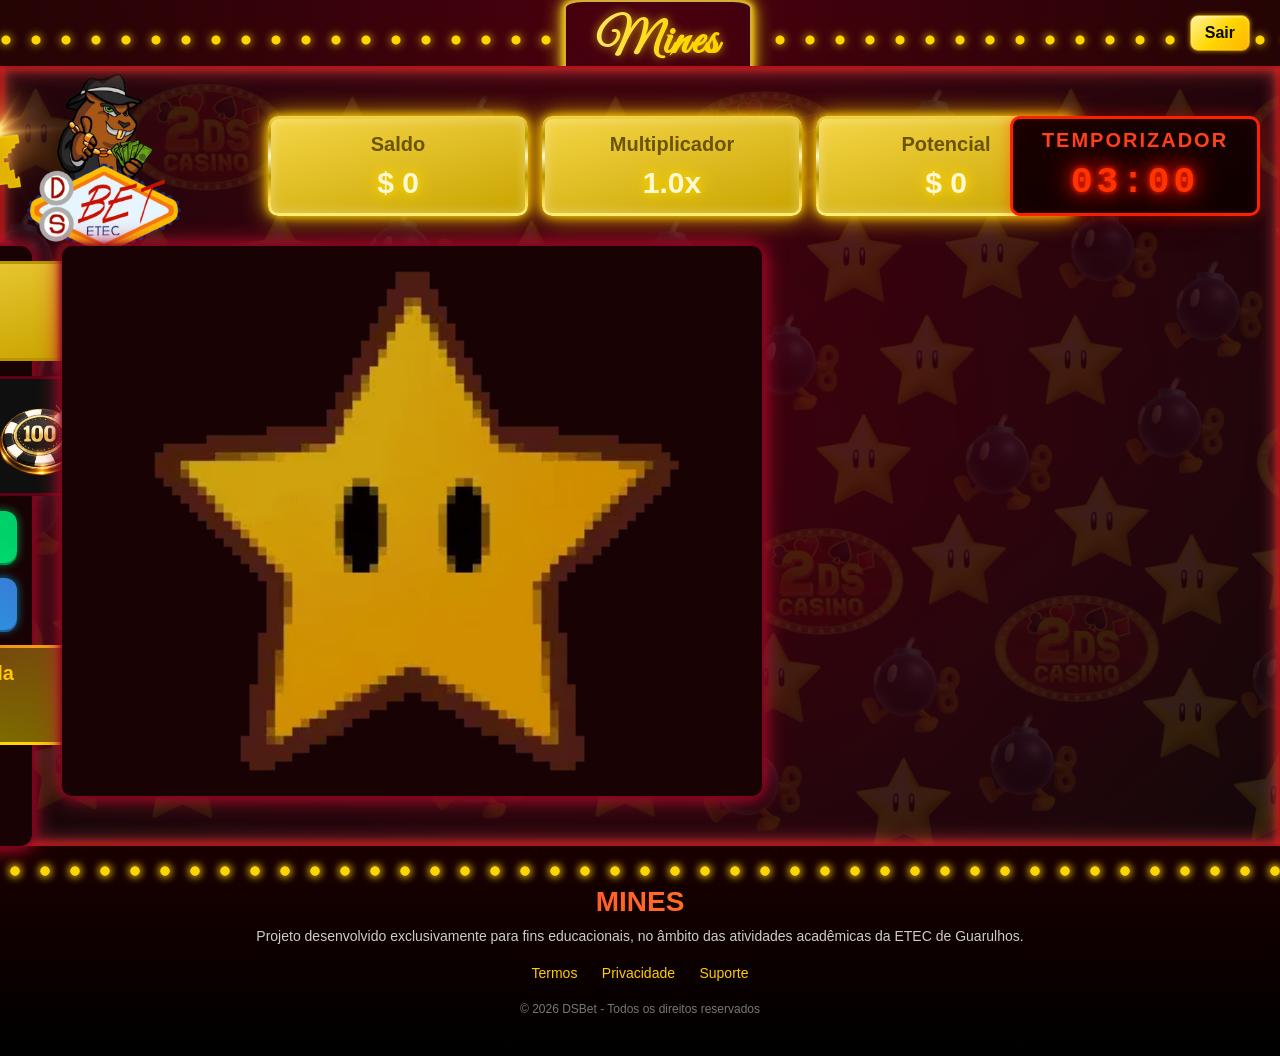
==== jogo.html @ a4a4d5ce "style: ajuste de cores da tela-fim-jogo e novo fundo ajustado" ====
<!doctype html>
<html lang="pt-BR">

<head>
  <meta charset="UTF-8" />
  <meta name="viewport" content="width=device-width, initial-scale=1.0" />
  <link href="https://fonts.googleapis.com/css2?family=Great+Vibes&display=swap" rel="stylesheet" />
  <link rel="stylesheet" href="src/styles/style.css" />
  <title>Mines</title>
</head>

<body>
  <div class="pagina">
  <div class="fundo-container">
    <img class="fundo" src="src/assets/imagens/fundo.png" />
    <img class="fundo" src="src/assets/imagens/fundo.png" />
  </div>

  <header class="header">
    <nav class="nav">
      <div class="titulo-container">
        <h1 class="titulo">Mines</h1>
      </div>
      <a href="index.html" id="btn-sair" class="link-saldo">Sair</a>
    </nav>
  </header>

  <main>

    <section class="caixas-ganho">
      <div class="logo">
        <img src="src/assets/imagens/dsbet.png" />
        <img src="src/assets/imagens/logo_mines.png" class="logo-jogo" />
      </div>
      <div class="caixa-saldo">
        <h1>Saldo</h1>
        <h2 id="saldoCaixa">$ 0</h2>
      </div>
      <div class="caixa-multiplicador">
        <h1>Multiplicador</h1>
        <h2 id="multiplicador">1.0x</h2>
      </div>
      <div class="caixa-potencial">
        <h1>Potencial</h1>
        <h2 id="idPotencial">$ 0</h2>
      </div>

       <div class="caixa-temporizador">
        <h1>Temporizador</h1>
        <h2>03:00</h2>
      </div>
    </section>
    <section class="container">
      <div class="formulario">
        <video autoplay loop muted>
          <source src="src/assets/imagens/formulariofundo.mp4" />
        </video>
        <div class="caixa-aposta">
          <h1>Aposta</h1>
          <h2 id="apostaCaixa">$ 0</h2>
        </div>
        <div class="caixa-apostar">
          <button class="btn-apostar-dez" id="btn-apostar-dez">
            <img src="src/assets/imagens/ficha10.png" alt="" />
          </button>

          <button class="btn-apostar-cinquenta" id="btn-apostar-cinquenta">
            <img src="src/assets/imagens/ficha50.png" alt="" />
          </button>

          <button class="btn-apostar-cem" id="btn-apostar-cem">
            <img src="src/assets/imagens/ficha100.png" alt="" />
          </button>
        </div>
        <button class="btn-iniciar" id="btn-iniciar"><b>COMEÇAR</b></button>
        <button class="btn-coletar" id="btn-coletar"><b>COLETAR</b></button>

        <div class="caixa-chance">
          <h1>Chance de Estrela</h1>
          <h2 id="chanceCaixa">0%</h2>
        </div>
      </div>


      <div class="campo-jogo">
         <video autoplay loop muted>   
          <source src="src/assets/imagens/cassino.mp4">
        </video>
        <img src="src/assets/imagens/estrela.webp">
        <div class="tela-card">
          <h1>PARABÉNS!!!</h1>
          <h2>VOCÊ ESTÁ ENTRE OS MELHORES JOGADORES!</h2>
          <img src="src/assets/imagens/dinheiro.webp" />
          <button id="recompensaCaixa">RECOMPENSA: $ 20</button>
          <h3>Clique no botão para continuar</h3>
        </div>

       <div class="tela-tempo-esgotado">
        <h1>ACABOU O TEMPO!!!</h1>
        <h2>TENTE OUTROS JOGOS!</h2>
        <h1>>>>>>>>>>>>>>>>>>>>>>></h1>
        <img src="src/assets/imagens/alerta.png"/>
    
          <button id="btn-sair-tempo">SAIR</button>
          <h3>Clique no botão para continuar</h3>
        </div>


         <div class="tela-perdeu" id="tela-perdeu">
          <h1>! SALDO INSUFICIENTE !</h1>
          <h2>TENTE NOVAMENTE NA PRÓXIMA!</h2>
          <img src="src/assets/imagens/alerta.png"/>
          
           <button id="btn-sair-perdeu">SAIR</button>
            <h3>Clique no botão para continuar</h3>
        </div>

         <div class="tela-fim-jogo" id="tela-fim-jogo">
          <h1>VOCÊ PERDEU!</h1>
          <h2>NÃO DESISTA, TENTE NOVAMENTE!</h2>
            <button id="fecharTela">TENTAR NOVAMENTE</button> 
            <h3>Clique no botão para continuar</h3>
        </div>

           <div class="tela-coletar">
            <img src="src/assets/imagens/feliz.png"/>
          <h1>VOCÊ COLETOU!</h1>
          <h2>VOCÊ ESTÁ NO CAMINHO CERTO!</h2>
            <button id="fecharTela">CONTINUAR APOSTANDO</button>
            <h3>Clique no botão para continuar</h3>
        </div>

        <div class="jogo">
          <div class="malha" id="malha"></div>
        </div>
      </div>
      <div class="formulario-dois">
       <video autoplay loop muted>
          <source src="src/assets/imagens/formulariofundo.mp4" />
        </video>

        <div class="anuncio-container">

          <img class="anuncio ativo" src="src/assets/imagens/propagandaeslote.jpeg" />
          <img class="anuncio" src="src/assets/imagens/Propaganda Mines (2).png" />
          <img class="anuncio" src="src/assets/imagens/propagandacartas.jpeg" />

      </div>
    </section>
  </main>
  <script type="module" src="src/js/temporizador.js"></script>
  <script type="module" src="src/js/tela-card.js"></script>
  <script type="module" src="src/js/numeros.js"></script>
  <script src="src/js/anuncio.js"></script>
  <script type="module" src="src/js/campojogo.js"></script>
  <script type="module" src="src/js/tela-ganhar-perder.js"></script>
  <script type="module" src="src/js/chance.js"></script>
  <script type="module" src="src/js/coletar.js"></script>
  <script type="module" src="src/js/ganho_potencial.js"></script>
  <script src="src/js/logica_jogo.js"></script>
  <script type="module" src="src/js/multiplicador.js"></script>
  <script type="module" src="src/js/reiniciar.js"></script>
  <script type="module" src="src/js/sair.js"></script>
  <script src="src/js/informacoes.js"></script>
  <footer class="footer">
    <div class="footer-content">
      <h2 class="footer-logo">MINES</h2>

      <p class="footer-text">
        Projeto desenvolvido exclusivamente para fins educacionais, no âmbito das atividades acadêmicas da ETEC de
        Guarulhos.
      </p>

      <div class="footer-links">
        <a>Termos</a>
        <a>Privacidade</a>
        <a>Suporte</a>
      </div>

      <p class="footer-copy">© 2026 DSBet - Todos os direitos reservados</p>
    </div>
  </footer>
</body>

</html>
---- src/styles/style.css ----
* {
    margin: 0;
    padding: 0;
    box-sizing: border-box;
    font-family: Arial, Helvetica, sans-serif;
}
body {
    margin: 0;
    min-height: 100vh;
    background: radial-gradient(circle at top, #4a000f, #0a0a0a);
    box-shadow: 
        inset 0 0 5px #8b0000,
         inset 0 0 10px #ff1a1a,
        inset 0 0 20px #ff4d4d;
}

main {
    margin-left: 50px;

}
 .header {
            position: relative;
            z-index: 2;
            background: radial-gradient(circle at top, #4a000f, #240404);
            padding: 15px 30px;
            box-shadow: 
                0 0 5px #8b0000,
                0 0 10px #ff1a1a,
                0 0 20px #ff4d4d;
            overflow: hidden;
        }

        .nav {
            display: flex;
            align-items: center;
            position: relative;
            justify-content: space-between;
        }

       
.fundo-container {
    position: absolute;
    top: 0;
    left: 0;
    width: 100%;
    height: 200vh; 
    z-index: -1;
    animation: scrollDown 10s linear infinite;
}
.fundo {
    display: block;
    width: 100%;
    height: 100vh;
    object-fit: cover;
    opacity: 0.5;
}

@keyframes scrollDown {
    0%   { transform: translateY(0); }
    100% { transform: translateY(-50%); }
}
.titulo {
    position: absolute;
    left: 51.5%;
    top: -8px;
    transform: translateX(-50%);
    font-family: 'Great Vibes', cursive !important;
    font-size: 34px;
    background: linear-gradient(90deg, #fff3a0, #ffd700, #ffb300, #fff3a0);
    background-size: 200%;
    background-clip: text;
    -webkit-background-clip: text;
    color: transparent;
    -webkit-text-fill-color: transparent;
    text-shadow:
        0 0 5px #ffd700,
        0 0 10px #ffcc00,
        0 0 20px #ffb300;
    animation: brilhoTitulo 3s linear infinite;
}
@keyframes brilhoTitulo {
    0% {
        background-position: 0%;
    }
    100% {
        background-position: 200%;
    }
}
.titulo::before,
.titulo::after {
    content: "";
    position: absolute;
    top: 50%;
    width: 2000px;
    height: 10px;
    transform: translateY(-50%);

    background: radial-gradient(circle, #ffd700 4px, transparent 5px);
    background-size: 30px 10px;
    background-repeat: repeat-x;

    filter: drop-shadow(0 0 5px #ffd700);

    animation: bolinhasAndando 2s linear infinite;
}

.titulo::before {
    right: 100%;
    margin-right: 15px;
}

.titulo::after {
    left: 100%;
    margin-left: 15px;
}

@keyframes bolinhasAndando {
    from {
        background-position: 0 0;
    }
    to {
        background-position: 30px 0;
    }
}
.logo {
    display: flex;
    position: relative;
    align-items: center;
    gap: 15px;
    left: -250px;
    top: -8px;
}
.logo img:nth-child(1){
    width: 200px;
    position: absolute;
    left: 0;
}

.logo img:nth-child(2){
    width: 350px;
    position: absolute;
    left: -250px;
}
.link-saldo {
    z-index: 1;
    margin-left: auto;
    text-decoration: none;
    color: #0a0a0a;
    font-weight: bold;
    background: linear-gradient(135deg, #fff3a0, #ffd700, #ffb300);
    padding: 8px 14px;
    border-radius: 8px;
    border: 1px solid #c99700;
    box-shadow:
        0 0 5px rgba(255,215,0,0.6),
        inset 0 1px 3px rgba(255,255,255,0.5);
    transition: 0.2s;
}

.link-saldo:hover {
    background: linear-gradient(135deg, #fff8c4, #ffe066, #ffc107);
    box-shadow:
        0 0 10px rgba(255,215,0,0.9),
        0 0 20px rgba(255,200,0,0.7);
    transform: translateY(-0.5px);
}

.caixas-ganho {
    display: flex;
    justify-content: center;
    align-items: center;
    gap: 20px;
    margin-top: 50px;
}
.caixa-aposta {
    display: flex;
    flex-direction: column;
    align-items: center;
    justify-content: center;
    height: 100px;
    width: 360px;
    border-radius: 8px;
    background: linear-gradient(165deg, #f5d547, #c9a400);
    border: 3px solid #b89600;
    animation: cassino 0.5s ease-in-out infinite;
}

@keyframes cassino {
    0% {
        box-shadow: 0 0 5px #e6c200, 0 0 10px #ffd700;
    }
    50% {
        box-shadow: 0 0 12px #ffd700, 0 0 50px #ffdf40;
    }
    100% {
        box-shadow: 0 0 5px #e6c200, 0 0 10px #ffd700;
    }
}
.caixa-aposta h1 {
    font-size: 20px;
    padding-bottom: 10px;
    color: #6b5300;
    margin: 0;
}

.caixa-aposta h2 {
    z-index: 923;
    font-size: 30px;
    color: #fff8d6;
    margin: 0;
    text-shadow: 
    0 0 5px #e6c300,
    0 0 10px #ffd700,
    0 0 20px #ffd700;
}

.caixa-multiplicador {
  position: relative;
  display: flex;
  flex-direction: column;
  align-items: center;
  justify-content: center;
  height: 100px;
  width: 300px;
  border-radius: 10px;
  border: 3px solid transparent;
  background:
    linear-gradient(165deg, #f5d547, #c9a400) padding-box,
    linear-gradient(var(--a), #fff176, #f5d547, #b89600, #fff9c4, #b89600, #f5d547) border-box;
  overflow: hidden;
  box-shadow:
    0 0 10px #ffd700,
    0 0 25px #ffc400,
    inset 0 0 12px rgba(255,255,255,0.35);
  animation:
    girarBordaMultiplicador 4s linear infinite,
    brilhoMultiplicador 3s ease-in-out infinite;
}

.caixa-multiplicador * {
  position: relative;
  z-index: 1;
}
@property --a {
  syntax: "<angle>";
  inherits: false;
  initial-value: 0deg;
}
@keyframes girarBordaMultiplicador {
  to { --a: 360deg; }
}
@keyframes brilhoMultiplicador {

  0% {
    box-shadow:
      0 0 8px #ffd700,
      0 0 20px #ffc400,
      inset 0 0 8px rgba(255,255,255,0.3);
  }

  50% {
    box-shadow:
      0 0 18px #fff176,
      0 0 40px #ffd700,
      inset 0 0 16px rgba(255,255,255,0.55);
  }

  100% {
    box-shadow:
      0 0 8px #ffd700,
      0 0 20px #ffc400,
      inset 0 0 8px rgba(255,255,255,0.3);
  }

}
.caixa-multiplicador::before {
  content: "";
  position: absolute;
  top: -50%;
  left: -80%;
  width: 40%;
  height: 200%;

  background: linear-gradient(
    120deg,
    transparent,
    rgba(255,255,255,0.6),
    transparent
  );

  transform: skewX(-20deg);
  animation: reflexoMultiplicador 3s ease-in-out infinite;
}

@keyframes reflexoMultiplicador {

  0% { left: -80%; }

  40% { left: 120%; }

  100% { left: 120%; }

}
.caixa-multiplicador::after {
  content: "";
  position: absolute;
  top: 0;
  left: -150%;
  width: 80%;
  height: 100%;

  background: linear-gradient(
    120deg,
    transparent,
    rgba(255,255,255,0.8),
    transparent
  );

  transform: skewX(-25deg);
}
.caixa-multiplicador.fogo-ativo {
  animation:
    impactoMultiplicador 0.6s ease,
    girarBordaMultiplicador 4s linear infinite,
    brilhoMultiplicador 3s ease-in-out infinite;
}

.caixa-multiplicador.fogo-ativo::after {
  animation: brilhoPassando 0.6s ease;
}

@keyframes impactoMultiplicador {

  0% {
    transform: scale(1);
  }

  30% {
    transform: scale(1.15);
    box-shadow:
      0 0 25px #fff176,
      0 0 50px #ffd700;
  }

  60% {
    transform: scale(0.95);
  }

  100% {
    transform: scale(1);
  }

}

@keyframes brilhoPassando {

  0% { left: -150%; }

  100% { left: 200%; }

}

.caixa-multiplicador h1 {
    font-size: 20px;
    padding-bottom: 10px;
    color: #6b5300;
    margin: 0;
}
.caixa-multiplicador h2 {
    font-size: 30px;
    color: #fff8d6;
    margin: 0;
    text-shadow: 
        0 0 5px #e6c300,
        0 0 10px #ffd700,
        0 0 20px #ffd700;
    transition: transform 0.1s ease;
}

.caixa-multiplicador.fogo-ativo h2 {
    animation: numeroAmplia 0.8s ease-out forwards;
}

@keyframes numeroAmplia {
    0%   { transform: scale(1);    text-shadow: 0 0 5px #e6c300, 0 0 10px #ffd700, 0 0 20px #ffd700; }
    30%  { transform: scale(2);  text-shadow: 0 0 8px #ff6a00, 0 0 20px #ff4500, 0 0 40px #ff450088; }
    60%  { transform: scale(1.8);  text-shadow: 0 0 6px #ffaa00, 0 0 14px #ffd700, 0 0 28px #ffd70066; }
    100% { transform: scale(1);    text-shadow: 0 0 5px #e6c300, 0 0 10px #ffd700, 0 0 20px #ffd700; }
}
.caixa-potencial {
    display: flex;
    flex-direction: column;
    align-items: center;
    justify-content: center;

    height: 100px;
    width: 300px;
    border-radius: 10px;

    border: 3px solid transparent;

    background:
        linear-gradient(165deg, #f5d547, #c9a400) padding-box,
        linear-gradient(var(--a), #fff176, #f5d547, #b89600, #fff9c4, #b89600, #f5d547) border-box;

    position: relative;
    overflow: hidden;

    box-shadow:
        0 0 10px #ffd700,
        0 0 25px #ffc400,
        inset 0 0 12px rgba(255,255,255,0.35);

    animation:
        girarBordaPotencial 4s linear infinite,
        brilhoPotencial 3s ease-in-out infinite;
}

@property --a {
    syntax: "<angle>";
    inherits: false;
    initial-value: 0deg;
}

@keyframes girarBordaPotencial {
    to { --a: 360deg; }
}


@keyframes brilhoPotencial {

    0% {
        box-shadow:
            0 0 8px #ffd700,
            0 0 20px #ffc400,
            inset 0 0 8px rgba(255,255,255,0.3);
    }

    50% {
        box-shadow:
            0 0 18px #fff176,
            0 0 40px #ffd700,
            inset 0 0 16px rgba(255,255,255,0.55);
    }

    100% {
        box-shadow:
            0 0 8px #ffd700,
            0 0 20px #ffc400,
            inset 0 0 8px rgba(255,255,255,0.3);
    }

}


.caixa-potencial::before {
    content: "";
    position: absolute;
    top: -50%;
    left: -80%;
    width: 40%;
    height: 200%;

    background: linear-gradient(
        120deg,
        transparent,
        rgba(255,255,255,0.6),
        transparent
    );

    transform: skewX(-20deg);
    animation: reflexoPotencial 3s ease-in-out infinite;
}

@keyframes reflexoPotencial {

    0% { left: -80%; }

    40% { left: 120%; }

    100% { left: 120%; }

}

.caixa-potencial h1 {
    font-size: 20px;
    padding-bottom: 10px;
    color: #6b5300;
    margin: 0;
}

.caixa-potencial h2 {
    font-size: 30px;
    color: #fff8d6;
    text-shadow: 
    0 0 5px #e6c300,
    0 0 10px #ffd700,
    0 0 20px #ffd700;
    margin: 0;
}
.caixa-temporizador {
    right: 60px;
    position: absolute;
    display: flex;
    flex-direction: column;
    align-items: center;
    justify-content: center;
    height: 100px;
    width: 300px;
    border-radius: 10px;
    background: linear-gradient(165deg, #1a0000, #0f0000);
    border: 3px solid #ff2200;
    box-shadow: 0 0 15px #ff220066, inset 0 0 20px #ff000011;
    animation: pulsarTemporizador 1.5s ease-in-out infinite;
}

.caixa-temporizador h1 {
    font-size: 20px;
    padding-bottom: 10px;
    color: #ff4422;
    margin: 0;
    letter-spacing: 2px;
    text-transform: uppercase;
}

.caixa-temporizador h2 {
    font-size: 36px;
    color: #ff3300;
    text-shadow: 
        0 0 5px #ff2200,
        0 0 15px #ff2200,
        0 0 30px #ff0000,
        0 0 60px #cc000088;
    margin: 0;
    font-family: monospace;
    letter-spacing: 4px;
    animation: piscaNumero 1.5s ease-in-out infinite;
}

@keyframes pulsarTemporizador {
    0%, 100% { 
        box-shadow: 0 0 10px #ff220044, inset 0 0 20px #ff000011;
        border-color: #ff2200;
    }
    50% { 
        box-shadow: 0 0 30px #ff2200cc, 0 0 60px #ff000044, inset 0 0 30px #ff000022;
        border-color: #ff5500;
    }
}

@keyframes piscaNumero {
    0%, 100% { 
        opacity: 1;
        text-shadow: 0 0 5px #ff2200, 0 0 15px #ff2200, 0 0 30px #ff0000;
    }
    50% { 
        opacity: 0.7;
        text-shadow: 0 0 10px #ff4400, 0 0 25px #ff2200, 0 0 50px #ff000088;
    }
}
.container {
    display: flex;
    position: relative;
    width: 1000px;   
    margin: 50px auto;
}

.campo-jogo {
    z-index: 2;
    height: 600px;
    width: 1000px;
    border-radius: 10px;
    background-color: #180204;
    overflow: hidden;
    position: relative;
    box-shadow: 

    0 0 6px #6b0015,
    0 0 12px #a00028,
    0 0 24px #d11a3a;
}
.campo-jogo img {
    position: absolute;
    width: 100%;
    height: 100%;
    object-fit: cover;
    border-radius: 10px;
    opacity: 0.1;
    top: 0;
    left: 0;
}
.campo-jogo video {
    position: absolute;
    width: 100%;
    height: 100%;
    object-fit: cover;
    border-radius: 10px;
    opacity: 0.1;
    top: 0;
    left: 0;
}
.campo-jogo img:nth-child(2) {
    position: absolute;
    width: 100%;
    height: 100%;
    object-fit: cover;
    border-radius: 10px;
    opacity: 0.8;
    top: 0;
    left: 0;
}

.webp-confete {
    position: fixed;
    justify-self: center;
    width: 1000px;
    top: 50%;
    left: 45%;
    pointer-events: none;
    z-index: 999;
    animation: gifSumir 0.8s ease-out forwards;
}

@keyframes gifSumir {
    0%   { opacity: 0; transform: translate(-50%, -40%) scale(0.8); }
    15%  { opacity: 1; transform: translate(-50%, -50%) scale(1);   }
    80%  { opacity: 1; transform: translate(-50%, -55%) scale(1);   }
    100% { opacity: 0; transform: translate(-50%, -65%) scale(0.95);}
}

.jogo {
    display: flex;
    justify-content: center;
    align-items: center;
}
.botoes {
    display: flex;
    justify-content: center;
    align-items: center;
    gap: 20px;
    margin-top: 30px;
}


.formulario {
    z-index: 2;
    position: absolute;
    right: 100%;     
    margin-right: 30px;
    display: flex;
    flex-direction: column;
    gap: 20px;
    background-color: #180204;
    width: 400px;
    height: 600px;
    padding: 20px;
    border-radius: 12px;
    box-shadow: 
    0 0 6px #6b0015,
    0 0 12px #a00028,
    0 0 24px #d11a3a;
    animation: girarBorda 4s linear infinite;
}
@property --a {
    syntax: "<angle>";
    inherits: false;
    initial-value: 0deg;
}

@keyframes girarBorda {
    to { --a: 360deg; }
}
.formulario-dois> video:nth-child(1) {
    position: absolute;
    width: 100%;
    height: 100%;
    object-fit: cover;
    border-radius: 10px;
    opacity: 0.9;
    top: 0;
    left: 0;
    z-index: -1;
}
.formulario > video:nth-child(1) {
    position: absolute;
    width: 100%;
    height: 100%;
    object-fit: cover;
    border-radius: 10px;
    opacity: 0.1;
    top: 0;
    left: 0;
    z-index: -1;
}
.formulario-dois {
    border-radius: 10px;
    position: absolute;
    left: 100%;
    margin-left: 30px;
    display: flex;
    flex-direction: column;
    gap: 20px;
    background-color: #180204;
    border-radius:  12px;
     box-shadow:
    inset 0 0 10px #000000,
    0 0 6px #6b0015,
    0 0 12px #a00028,
    0 0 24px #d11a3a;
    width: 370px;
    height: 600px;
    padding: 20px;
    z-index: 1;
}

.caixa-chance {
    position: relative;
    display: flex;
    flex-direction: column;
    align-items: center;
    justify-content: center;
    height: 100px;
    width: 360px;
    border-radius: 10px;
    background-color: rgba(0, 0, 0, 0);
    overflow: hidden;
    z-index: 0;
}

.caixa-chance::before {
    content: "";
    position: absolute;
    width: 600px;
    height: 600px;
    background-image: conic-gradient(#d30b0b, #f09819, #ffd700, #2ecc71, #3498db, #63008a, #d30b0b);
    animation: brilhoChance 3s linear infinite;
    z-index: -2;
}

.caixa-chance::after {
    content: "";
    position: absolute;
    inset: 3px;
    background: rgba(0, 0, 0, 0.507);
    border-radius: 8px;
    z-index: -1;
}

@keyframes brilhoChance {
    0%   { transform: rotate(0deg); }
    100% { transform: rotate(360deg); }
}

.caixa-chance h1 {
    font-size: 20px;
    padding-bottom: 10px;
    color: #ffc800;
    margin: 0;
}
.caixa-chance h2 {
    font-size: 30px;
    color: #fff8d6;
    margin: 0;
    text-shadow: 
    0 0 5px #b8860b,
    0 0 12px #ffd700,
    0 0 24px #ffaa00;
}
.caixa-saldo {
    display: flex;
    flex-direction: column;
    align-items: center;
    justify-content: center;

    height: 100px;
    width: 300px;
    border-radius: 10px;

    border: 3px solid transparent;

    background:
        linear-gradient(165deg, #f5d547, #c9a400) padding-box,
        linear-gradient(var(--a), #fff176, #f5d547, #b89600, #fff9c4, #b89600, #f5d547) border-box;

    position: relative;
    overflow: hidden;

    box-shadow:
        0 0 10px #ffd700,
        0 0 25px #ffc400,
        inset 0 0 12px rgba(255,255,255,0.35);

    animation:
        girarBordaSaldo 4s linear infinite,
        brilhoPulseSaldo 3s ease-in-out infinite;
}


@property --a {
    syntax: "<angle>";
    inherits: false;
    initial-value: 0deg;
}


@keyframes girarBordaSaldo {
    to { --a: 360deg; }
}


@keyframes brilhoPulseSaldo {

    0% {
        box-shadow:
            0 0 8px #ffd700,
            0 0 20px #ffc400,
            inset 0 0 8px rgba(255,255,255,0.3);
    }

    50% {
        box-shadow:
            0 0 18px #fff176,
            0 0 40px #ffd700,
            inset 0 0 16px rgba(255,255,255,0.55);
    }

    100% {
        box-shadow:
            0 0 8px #ffd700,
            0 0 20px #ffc400,
            inset 0 0 8px rgba(255,255,255,0.3);
    }

}


.caixa-saldo::before {
    content: "";
    position: absolute;
    top: -50%;
    left: -80%;
    width: 40%;
    height: 200%;

    background: linear-gradient(
        120deg,
        transparent,
        rgba(255,255,255,0.6),
        transparent
    );

    transform: skewX(-20deg);
    animation: brilhoSaldo 3s ease-in-out infinite;
}

@keyframes brilhoSaldo {

    0% { left: -80%; }

    40% { left: 120%; }

    100% { left: 120%; }

}
.caixa-saldo * {
    position: relative;
    z-index: 1;
}
.caixa-saldo h1 {
    font-size: 20px;
    padding-bottom: 10px;
    color: #6b5300;
    margin: 0;
}

.caixa-saldo h2 {
    font-size: 30px;
    margin: 0;
    color: #fff8d6;
    text-shadow: 
    0 0 5px #e6c300,
    0 0 10px #ffd700,
    0 0 20px #ffd700;
}

.caixa-apostar {
    display: flex;
    border-radius: 10px;
    justify-content: center;
    border: 3px solid transparent;
    background:
        linear-gradient(#0f0f0f, #0f0f0f) padding-box,
        linear-gradient(var(--a), #5a0012, #ff4d6d, #5a0012) border-box;
    width: 360px;
    height: 120px;
    gap: 10px;
    position: relative;
    animation: girarBorda 4s linear infinite;
}

@property --a {
    syntax: "<angle>";
    inherits: false;
    initial-value: 0deg;
}

@keyframes girarBorda {
    to { --a: 360deg; }
}

.caixa-apostar * {
    position: relative;
    z-index: 1;
}
.btn-apostar-cem img,
.btn-apostar-cinquenta img,
.btn-apostar-dez img {
    width: 100px;
    height: 130px;
    display: block; 
    border-radius: 50%; 
    object-fit: cover;
    box-shadow: none; 
    background: transparent;
    cursor: pointer;
    padding: 0;
    transition: 0.2s ease;
}


.btn-apostar-cem img:hover,
.btn-apostar-cinquenta img:hover,
.btn-apostar-dez img:hover {
    transform: scale(1.1);
}
.btn-coletar,
.btn-reiniciar,
.btn-iniciar {
    padding: 20px 60px;
    font-size: 19px;
    font-family: 'Arial', sans-serif;
    border: none;
    border-radius: 12px;
    cursor: pointer;
    color: #fff;
    display: flex;
    align-items: center;
    gap: 10px;
    transition: 0.1s ease;
}
.anuncio-container {
    position: relative;
    width: 100%;
    height: 700px;
    overflow: hidden;
    border-radius: 10px;
     box-shadow:
    inset 0 0 10px #000000,
    0 0 5px #b8860b,
    0 0 12px #ffd700,
    0 0 24px #ffaa00;
    
}

.anuncio {
    position: absolute;
    width: 100%;
    height: 100%;
    border-radius: 10px;
    object-fit: cover;
    opacity: 0;
    transition: opacity 0.5s ease;
}
.tela-card {
    z-index: 3;
    display: none;
    position: absolute;
    top: 50px;
    left: 105px;
    border-radius: 10px;
    width: 800px;
    height: 500px;
    background-color: #180204;
    box-shadow: 
    0 0 6px #6b0015,
    0 0 12px #a00028,
    0 0 24px #d11a3a;
    justify-content: center;
    overflow: hidden;
    flex-direction: column;
    align-items: center;
    z-index: 1;
}
.tela-card h3 {
    z-index: 3;
    font-size: 20px;
    color: #ffe600;
    margin-top: 20px;

}
.tela-coletar h3 {
    z-index: 3;
    font-size: 20px;
    color: #ffe600;
    margin-top: 20px;

}
.tela-tempo-esgotado {
    z-index: 3;
    display: none;
    gap: 10px;
    position: absolute;
    top: 50px;
    left: 105px;
    border-radius: 10px;
    width: 800px;
    height: 500px;
    background-color: #180204;
    box-shadow: 
    0 0 8px #8b0000,
    0 0 16px #b30000,
    0 0 30px #ff3300;
    justify-content: center;
    overflow: hidden;
    flex-direction: column;
    align-items: center;
    z-index: 1;
}
.tela-tempo-esgotado h3 {
    z-index: 3;
    font-size: 20px;
    color: #ffe600;
    margin-top: 20px;

}
.tela-tempo-esgotado h1 {
    z-index: 3;
    font-size: 48px;
    color: #ff1a1a;
    text-shadow:
    0 0 5px #ff0000,
    0 0 10px #ff0000,
    0 0 20px #ff3333,
    0 0 40px #ff0000;

    animation: piscarVermelho 1.2s infinite;
}
@keyframes piscarVermelho {
    0% {
        opacity: 1;
        text-shadow:
        0 0 5px #ff0000,
        0 0 10px #ff0000,
        0 0 20px #ff3333,
        0 0 40px #ff0000;
    }

    50% {
        opacity: 0.5;
        text-shadow:
        0 0 2px #ff0000,
        0 0 5px #ff0000;
    }

    100% {
        opacity: 1;
        text-shadow:
        0 0 5px #ff0000,
        0 0 10px #ff0000,
        0 0 20px #ff3333,
        0 0 40px #ff0000;
    }
}
.tela-tempo-esgotado button {
    z-index: 3;
    margin-top: 30px;
    padding: 20px 200px;
    font-size: 18px;
    font-family: 'Arial', sans-serif;
    border: none;
    border-radius: 12px;
    cursor: pointer;
    color: #fff;
    background: linear-gradient(45deg, #ff004c, #ffcc00);
    box-shadow: 0 2px 0 #c99700, 0 0 10px rgba(255,204,0,0.6);
    transition: 0.2s ease;
}
.tela-tempo-esgotado h2 {
    z-index: 3;
    font-size: 30px;
    color: #ff3300;
    margin-top: 20px;
    text-shadow:
    0 0 5px #ff2200,
    0 0 15px #ff2200,
    0 0 30px #ff0000,
    0 0 60px #cc000088;
}
.tela-perdeu {
    z-index: 3;
    position: absolute;
    top: 50px;
    left: 105px;
    width: 800px;
    height: 500px;
    display: none;
    flex-direction: column;
    align-items: center;
    justify-content: center;
    gap: 20px;
    border-radius: 10px;
    background: linear-gradient(180deg, #220305, #120102);
    box-shadow:
    0 0 8px #8b0000,
    0 0 16px #b30000,
    0 0 30px #ff3300,
    inset 0 0 40px #000;
    overflow: hidden;
}
.tela-perdeu h3 {
    z-index: 3;
    font-size: 20px;
    color: #ffe600;
    margin-top: 20px;

}
.tela-perdeu h1 {
    z-index: 3;
    font-size: 46px;
    color: #ff1a1a;
    text-align: center;
    text-shadow:
    0 0 5px #ff0000,
    0 0 10px #ff0000,
    0 0 20px #ff3333,
    0 0 40px #ff0000;
    animation: alertaPerdeu 1s infinite;
}

.tela-perdeu h2 {
    font-size: 26px;
    z-index: 3;
    text-align: center;
    color: #ff4d4d;
    text-shadow:
    0 0 5px #ff1a1a,
    0 0 15px #ff0000;
}

.tela-perdeu button {
    margin-top: 20px;
    z-index: 3;
    padding: 12px 35px;
    font-size: 18px;
    font-weight: bold;
    letter-spacing: 1px;
    border-radius: 6px;
    border: none;
    background: linear-gradient(180deg,#ff2a2a,#a00000);
    color: white;
    cursor: pointer;
    box-shadow:
    0 0 10px #ff0000,
    0 0 20px #ff0000;
    transition: 0.3s;
}

.tela-perdeu button:hover {
    transform: scale(1.08);
    box-shadow:
    0 0 15px #ff0000,
    0 0 30px #ff0000;
}

@keyframes alertaPerdeu {
    0% {opacity:1;}
    50% {opacity:0.6;}
    100% {opacity:1;}
}
.tela-perdeu img,
.tela-tempo-esgotado img,
.tela-coletar img {
    z-index: 2;
    position: absolute;
    width: 500px;
    height: 500px;
    object-fit: cover;
    border-radius: 10px;
    opacity: 0.05;
    left: 152px;
    pointer-events: none;
    top: 2px;
}
.tela-fim-jogo {
    z-index: 3;
    position: absolute;
    top: 50px;
    left: 105px;
    width: 800px;
    height: 500px;
    display: none;
    flex-direction: column;
    align-items: center;
    justify-content: center;
    gap: 25px;
    border-radius: 10px;
    background: linear-gradient(180deg, #1a0505, #0e0202);
    box-shadow:
    0 0 8px #b38f00,
    0 0 16px #ffd700,
    0 0 30px #ffea00,
    inset 0 0 50px #000;
    overflow: hidden;
}

.tela-fim-jogo h3 {
    z-index: 3;
    font-size: 20px;
    color: #fff3a0;
    margin-top: 20px;
}

.tela-fim-jogo h1 {
    z-index: 3;
    font-size: 48px;
    color: #ffd700;
    text-align: center;
    text-shadow:
    0 0 6px #ffd700,
    0 0 12px #ffea00,
    0 0 25px #fff176;
}

.tela-fim-jogo h2 {
    z-index: 3;
    font-size: 26px;
    color: #ffe066;
    text-align: center;
    text-shadow:
    0 0 5px #ffcc00,
    0 0 12px #ffd700;
}
.tela-fim-jogo button {
    margin-top: 15px;
    z-index: 3;
    padding: 14px 40px;
    font-size: 18px;
    font-weight: bold;
    letter-spacing: 1px;
    border-radius: 8px;
    border: none;
    background: linear-gradient(180deg,#ffd700,#ff9900);
    color: #3a0000;
    cursor: pointer;
    box-shadow:
    0 0 10px #ffae00,
    0 0 20px #ff8800;
    transition: 0.2s;
}

.tela-fim-jogo button:hover {
    transform: scale(1.1);
    box-shadow:
    0 0 15px #ffd700,
    0 0 30px #ff9900;
}
.tela-coletar {
    z-index: 3;
    position: absolute;
    top: 50px;
    left: 105px;
    width: 800px;
    height: 500px;
    display: none;
    flex-direction: column;
    align-items: center;
    justify-content: center;
    gap: 25px;
    border-radius: 10px;
    background: linear-gradient(180deg, #1a0505, #0e0202);
    box-shadow:
    0 0 6px #00ff44,
    0 0 12px #00ff44,
    0 0 25px #00ff88,
    inset 0 0 50px #000;
    overflow: hidden;
}

.tela-coletar h1 {
    font-size: 48px;
    z-index: 3;
    text-align: center;
   color: #c6ffd5;
    text-shadow:
    0 0 6px #00ff44,
    0 0 12px #00ff44,
    0 0 25px #00ff88;
}

.tela-coletar h2 {
    z-index: 3;
    font-size: 26px;
    color: #ffd166;
    text-align: center;
    text-shadow:
    0 0 5px #ff9900,
    0 0 12px #ff6600;
}

.tela-coletar button {
    z-index: 3;
    margin-top: 15px;
    padding: 14px 40px;
    font-size: 18px;
    font-weight: bold;
    letter-spacing: 1px;
    border-radius: 8px;
    border: none;
    background: linear-gradient(180deg,#ffd700,#ff9900);
    color: #3a0000;
    cursor: pointer;
    box-shadow:
    0 0 10px #ffae00,
    0 0 20px #ff8800;
    transition: 0.2s;
}

.tela-coletar button:hover {
    transform: scale(1.1);
    box-shadow:
    0 0 15px #ffd700,
    0 0 30px #ff9900;
}

.tela-card img {
    z-index: 1;
    width: 900px;
    height: auto;
    left: 1px;
    top: 2px;
    margin-bottom: 20px;
    opacity: 0.5;
}
.tela-card h1 {
    z-index: 1;
}
.tela-card h1 {
    z-index: 2;
    flex-direction: column;
    font-size: 48px;
    color: #fff;
    text-shadow: 
    0 0 5px #e6c300,
    0 0 10px #ffd700,
    0 0 20px #ffd700;
}
.tela-card h2 {
      flex-direction: column;
    z-index: 2;
    flex-direction: column;
    font-size: 30px;
    color: #fff8d6;
    margin-top: 20px;
    text-shadow: 
    0 0 5px #e6c300,
    0 0 10px #ffd700,
    0 0 20px #ffd700;
}
.tela-card button {
    z-index: 2;
    margin-top: 30px;
    padding: 15px 50px;
    font-size: 18px;
    font-family: 'Arial', sans-serif;
    border: none;
    border-radius: 12px;
    cursor: pointer;
    color: #fff;
    background: linear-gradient(45deg, #ff004c, #ffcc00);
    box-shadow: 0 2px 0 #c99700, 0 0 10px rgba(255,204,0,0.6);
    transition: 0.2s ease;
    transition: 0.1s ease;
}
.tela-card button:hover {
    transition: 0.1s ease;
    transform: translateY(-2px) scale(1.05);
    box-shadow: 0 6px 0 #c99700, 0 0 25px rgba(255,204,0,1);
}
.tela-card::before {
    content: "";
    position: absolute;
    inset: -3px;
    border-radius: 12px;
    background: linear-gradient(
        90deg,
        red,
        orange,
        yellow,
        lime,
        cyan,
        blue,
        violet,
        red
    );
    background-size: 400%;
    animation: arcoirisBorda 6s linear infinite;
    z-index: -1;
}

.tela-card::after {
    content: "";
    position: absolute;
    inset: 3px;
    border-radius: 10px;
    background: #180204;
    z-index: -1;
}

@keyframes arcoirisBorda {
    0% {
        background-position: 0% 50%;
    }
    100% {
        background-position: 400% 50%;
    }
}
.anuncio.ativo {
    opacity: 1;
}
.btn-coletar {
    background: linear-gradient(45deg, #00d2ff, #3a7bd5);
    box-shadow: 0 2px 0 #2a5a9e, 0 0 10px rgba(0, 210, 255, 0.6);
    justify-content: center;
}

.btn-iniciar {
    background: linear-gradient(45deg, #00ff88, #00cc66);
    box-shadow: 0 2px 0 #008f4a, 0 0 10px rgba(0, 255, 136, 0.6);
    justify-content: center;
}

.btn-iniciar:hover {
    transform: translateY(-2px) scale(1.005);
    box-shadow: 0 6px 0 #008f4a, 0 0 25px rgba(0, 255, 136, 1);
}
.btn-coletar:hover {
    transform: translateY(-2px) scale(1.005);
    box-shadow: 0 6px 0 #2a5a9e, 0 0 25px rgba(0, 210, 255, 1);
}


.btn-reiniciar {
    background: linear-gradient(45deg, #555, #222);
    box-shadow: 0 2px 0 #111, 0 0 10px rgba(255,255,255,0.2);
    justify-content: center;
}

.btn-reiniciar:hover {
    transform: translateY(-2px) scale(1.005);
    box-shadow: 0 6px 0 #111, 0 0 15px rgba(255,255,255,0.5);
}


.titulo-container {
    display: flex;
    justify-content: center;
    background-color: #000;
    align-items: center;
    margin-top: 20px;
}
.titulo {
    position: absolute;
    display: inline-block;
    padding: 10px 30px 5px 30px;
    top: -15px;
    border: 2px solid #d4af37;
    border-radius: 10%;
    background-color: #180204;
    box-shadow:
        0 0 6px #ffd700, 0 0 12px #d4af37, 0 0 20px #ffd700;
    font-family: 'Fredoka', sans-serif;
    font-size: 48px;
    letter-spacing: 2px;
    background-clip: text;
    -webkit-background-clip: text;
    color: transparent;
    -webkit-text-fill-color: transparent;
    text-shadow: 0 0 10px rgba(255, 215, 0, 0.7);
    animation: brilho 2s infinite alternate;
}

@keyframes brilho {
    from {
        text-shadow: 0 0 5px rgba(255, 217, 0, 0.5);
    }
    to {
        text-shadow: 0 0 20px rgba(255, 215, 0, 1);
    }
}

button {
    background: transparent;
      border: none !important;
    outline: none !important;
}

.pagina {
    position: relative;
    overflow: hidden; 
}
.footer {
    
    position: relative;
    background: linear-gradient(to top, #000, #1a0000);
    box-shadow: 
        0 0 5px #8b0000,
        0 0 10px #ff1a1a,
        0 0 20px #ff4d4d;
    color: #fff;
    padding: 40px 20px;
    text-align: center;
    margin-top: 50px;
}

.footer::before,
.footer::after {
    content: "";
    position: absolute;
    left: 0;
    top: 20px;
    width: 100%;
    height: 10px;
    background-image: radial-gradient(circle, #ffd700 4px, transparent 5px);
    background-size: 30px 10px;
    background-repeat: repeat-x;
    filter: drop-shadow(0 0 5px #ffd700);
    animation: bolinhasAndando 2s linear infinite;
}

@keyframes bolinhasAndando {
    from {
        background-position: 0 0;
    }
    to {
        background-position: 30px 0;
    }
}
.footer-logo {
    font-family: 'Fredoka', sans-serif;
    font-size: 28px;
    background: linear-gradient(45deg, #ff004c, #ffcc00);
    background-clip: text;
    -webkit-background-clip: text;
    color: transparent;
    -webkit-text-fill-color: transparent;
    margin-bottom: 10px;
}
.footer-text {
    font-size: 14px;
    color: #ccc;
    margin-bottom: 20px;
}

.footer-links {
    margin-bottom: 20px;
}

.footer-links a {
    color: #ffcc00;
    text-decoration: none;
    margin: 0 10px;
    font-size: 14px;
    transition: 0.2s;
}

.footer-links a:hover {
    color: #fff;
    text-shadow: 0 0 10px #ffcc00;
}

.footer-copy {
    font-size: 12px;
    color: #777;
}
.malha {
    display: grid;
    grid-template-columns: repeat(5, 100px);
    gap: 20px;
    justify-content: center;
    margin-top: 35px;
}
.bloco {
    width: 90px;
    height: 90px;
    border-radius: 10px;
    background: linear-gradient(165deg, #00d2ff, #3a7bd5);
    border: 2px solid #00d2ff;
;
    box-shadow:
        0 0 5px #3a7bd5,
        0 0 10px #00d2ff;
    cursor: pointer;
    transition: 0.2s;
}


.bloco {
    position: relative;
    transform-style: preserve-3d;
}
.frente,
.verso {
  position: absolute;
  width: 100%;
  height: 100%;
  top: 0;
  left: 0;
  backface-visibility: hidden;
  background-position: center;
  background-size: cover;
  border-radius: 10px;
}

.verso {
  transform: rotateY(180deg);
}
.rotacionado {
  transform: rotateY(180deg);
}


.btn-exportar {
    height: 100px;
    width: 180px;

    border-radius: 10px;

    display: flex;
    align-items: center;
    justify-content: center;

    font-size: 16px;
    font-weight: bold;
    color: #1a1a1a;

    background: linear-gradient(165deg, #fff3a0, #ffd700, #ffb300);
    border: 3px solid #c99700;

    cursor: pointer;

    box-shadow:
        0 0 5px #ffd700,
        0 0 10px #ffcc00,
        0 0 20px #ffb300;

    transition: all 0.2s ease;
}


.btn-exportar:hover {
    transform: translateY(-2px) scale(1.03);

    box-shadow:
        0 0 10px #ffd700,
        0 0 25px #ffcc00,
        0 0 40px #ffb300;
}


.btn-exportar:active {
    transform: scale(0.98);
    box-shadow:
        0 0 5px #ffd700;
}

@media (max-width: 1400px) {
    .container {
        width: 95%;
    }
 
    .formulario {
        width: 320px;
    }
 
    .formulario-dois {
        width: 300px;
    }
 
    .campo-jogo {
        width: 820px;
    }
 
    .tela-card,
    .tela-perdeu,
    .tela-coletar,
    .tela-fim-jogo,
    .tela-tempo-esgotado {
        left: 50%;
        transform: translateX(-50%);
        width: 680px;
    }
}
 
@media (max-width: 1280px) {
    .container {
        width: 98%;
        margin: 30px auto;
    }
 
    .campo-jogo {
        width: 700px;
        height: 550px;
    }
 
    .formulario {
        width: 270px;
        padding: 15px;
        gap: 15px;
    }
 
    .formulario-dois {
        width: 260px;
        padding: 15px;
        gap: 15px;
    }
 
    .malha {
        grid-template-columns: repeat(5, 85px);
        gap: 14px;
    }
 
    .bloco {
        width: 83px;
        height: 83px;
    }
 
    .caixas-ganho {
        gap: 14px;
        flex-wrap: wrap;
        justify-content: center;
    }
 
    .caixa-aposta {
        width: 300px;
    }
 
    .caixa-multiplicador,
    .caixa-potencial,
    .caixa-saldo {
        width: 260px;
    }
 
    .caixa-temporizador {
        width: 250px;
        right: 20px;
    }
 
    .tela-card,
    .tela-perdeu,
    .tela-coletar,
    .tela-fim-jogo,
    .tela-tempo-esgotado {
        width: 600px;
        left: 50%;
        transform: translateX(-50%);
    }
 
    .btn-coletar,
    .btn-reiniciar,
    .btn-iniciar {
        padding: 16px 40px;
        font-size: 17px;
    }
 
    .caixa-apostar {
        width: 300px;
    }
 
    .caixa-chance {
        width: 300px;
    }
}
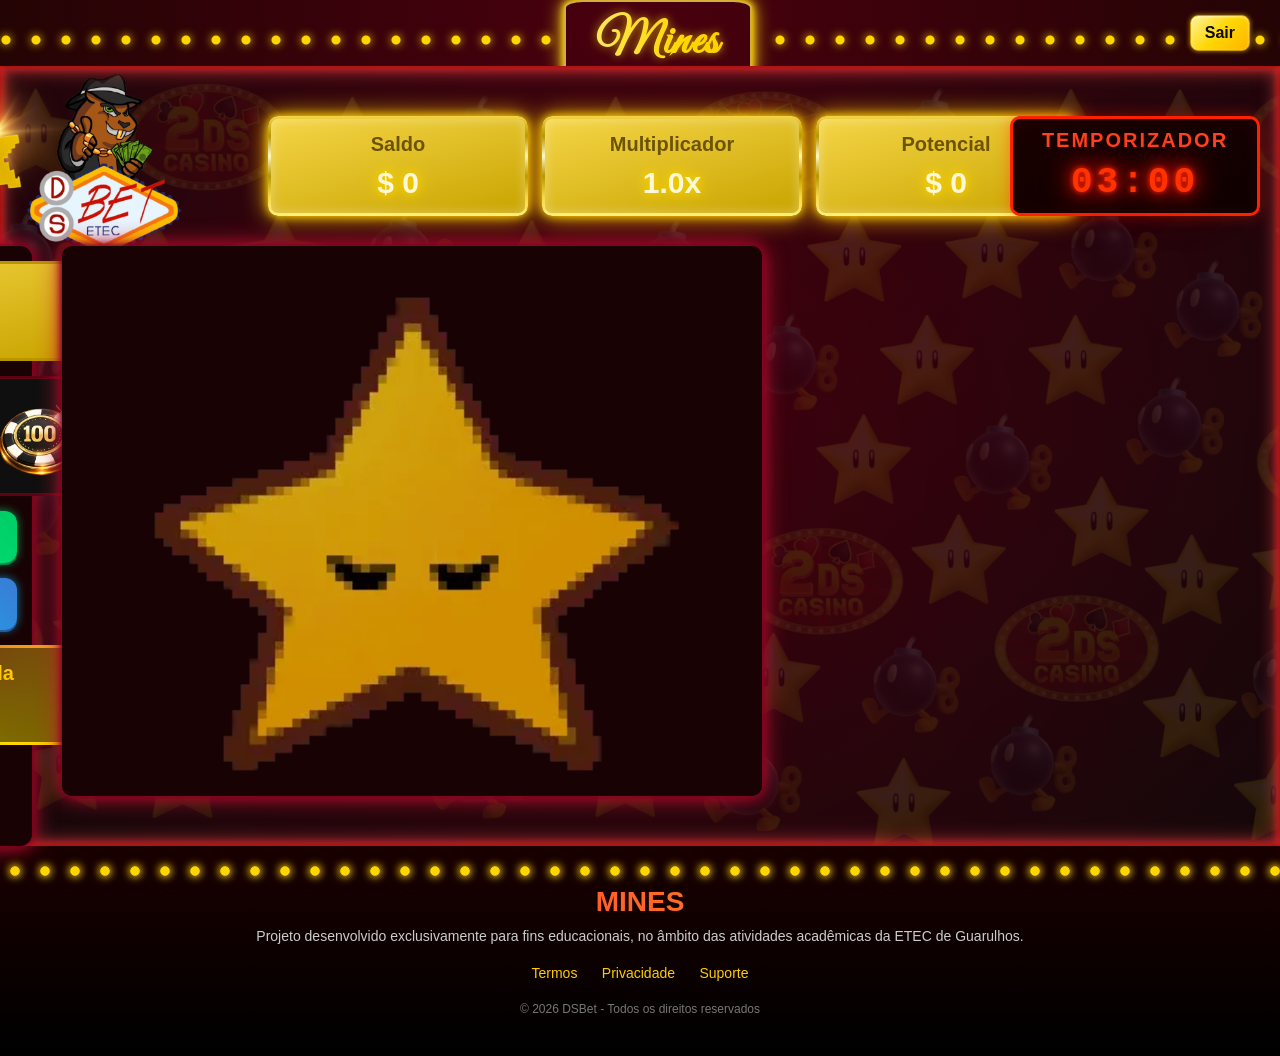
==== commit d95a0b9e: "7 - saldo final e integração com Banco de Dados (não funcional no git)" ====
--- a/jogo.html
+++ b/jogo.html
@@ -11,175 +11,174 @@
 
 <body>
   <div class="pagina">
-  <div class="fundo-container">
-    <img class="fundo" src="src/assets/imagens/fundo.png" />
-    <img class="fundo" src="src/assets/imagens/fundo.png" />
-  </div>
+    <div class="fundo-container">
+      <img class="fundo" src="src/assets/imagens/fundo.png" />
+      <img class="fundo" src="src/assets/imagens/fundo.png" />
+    </div>
 
-  <header class="header">
-    <nav class="nav">
-      <div class="titulo-container">
-        <h1 class="titulo">Mines</h1>
-      </div>
-      <a href="index.html" id="btn-sair" class="link-saldo">Sair</a>
-    </nav>
-  </header>
+    <header class="header">
+      <nav class="nav">
+        <div class="titulo-container">
+          <h1 class="titulo">Mines</h1>
+        </div>
+        <a href="index.html" id="btn-sair" class="link-saldo">Sair</a>
+      </nav>
+    </header>
 
-  <main>
+    <main>
 
-    <section class="caixas-ganho">
-      <div class="logo">
-        <img src="src/assets/imagens/dsbet.png" />
-        <img src="src/assets/imagens/logo_mines.png" class="logo-jogo" />
-      </div>
-      <div class="caixa-saldo">
-        <h1>Saldo</h1>
-        <h2 id="saldoCaixa">$ 0</h2>
-      </div>
-      <div class="caixa-multiplicador">
-        <h1>Multiplicador</h1>
-        <h2 id="multiplicador">1.0x</h2>
-      </div>
-      <div class="caixa-potencial">
-        <h1>Potencial</h1>
-        <h2 id="idPotencial">$ 0</h2>
-      </div>
-
-       <div class="caixa-temporizador">
-        <h1>Temporizador</h1>
-        <h2>03:00</h2>
-      </div>
-    </section>
-    <section class="container">
-      <div class="formulario">
-        <video autoplay loop muted>
-          <source src="src/assets/imagens/formulariofundo.mp4" />
-        </video>
-        <div class="caixa-aposta">
-          <h1>Aposta</h1>
-          <h2 id="apostaCaixa">$ 0</h2>
+      <section class="caixas-ganho">
+        <div class="logo">
+          <img src="src/assets/imagens/dsbet.png" />
+          <img src="src/assets/imagens/logo_mines.png" class="logo-jogo" />
         </div>
-        <div class="caixa-apostar">
-          <button class="btn-apostar-dez" id="btn-apostar-dez">
-            <img src="src/assets/imagens/ficha10.png" alt="" />
-          </button>
-
-          <button class="btn-apostar-cinquenta" id="btn-apostar-cinquenta">
-            <img src="src/assets/imagens/ficha50.png" alt="" />
-          </button>
-
-          <button class="btn-apostar-cem" id="btn-apostar-cem">
-            <img src="src/assets/imagens/ficha100.png" alt="" />
-          </button>
+        <div class="caixa-saldo">
+          <h1>Saldo</h1>
+          <h2 id="saldoCaixa">$ 0</h2>
         </div>
-        <button class="btn-iniciar" id="btn-iniciar"><b>COMEÇAR</b></button>
-        <button class="btn-coletar" id="btn-coletar"><b>COLETAR</b></button>
-
-        <div class="caixa-chance">
-          <h1>Chance de Estrela</h1>
-          <h2 id="chanceCaixa">0%</h2>
+        <div class="caixa-multiplicador">
+          <h1>Multiplicador</h1>
+          <h2 id="multiplicador">1.0x</h2>
         </div>
-      </div>
-
-
-      <div class="campo-jogo">
-         <video autoplay loop muted>   
-          <source src="src/assets/imagens/cassino.mp4">
-        </video>
-        <img src="src/assets/imagens/estrela.webp">
-        <div class="tela-card">
-          <h1>PARABÉNS!!!</h1>
-          <h2>VOCÊ ESTÁ ENTRE OS MELHORES JOGADORES!</h2>
-          <img src="src/assets/imagens/dinheiro.webp" />
-          <button id="recompensaCaixa">RECOMPENSA: $ 20</button>
-          <h3>Clique no botão para continuar</h3>
+        <div class="caixa-potencial">
+          <h1>Potencial</h1>
+          <h2 id="idPotencial">$ 0</h2>
         </div>
 
-       <div class="tela-tempo-esgotado">
-        <h1>ACABOU O TEMPO!!!</h1>
-        <h2>TENTE OUTROS JOGOS!</h2>
-        <h1>>>>>>>>>>>>>>>>>>>>>>></h1>
-        <img src="src/assets/imagens/alerta.png"/>
-    
-          <button id="btn-sair-tempo">SAIR</button>
-          <h3>Clique no botão para continuar</h3>
+        <div class="caixa-temporizador">
+          <h1>Temporizador</h1>
+          <h2>03:00</h2>
+        </div>
+      </section>
+      <section class="container">
+        <div class="formulario">
+          <video autoplay loop muted>
+            <source src="src/assets/imagens/formulariofundo.mp4" />
+          </video>
+          <div class="caixa-aposta">
+            <h1>Aposta</h1>
+            <h2 id="apostaCaixa">$ 0</h2>
+          </div>
+          <div class="caixa-apostar">
+            <button class="btn-apostar-dez" id="btn-apostar-dez">
+              <img src="src/assets/imagens/ficha10.png" alt="" />
+            </button>
+
+            <button class="btn-apostar-cinquenta" id="btn-apostar-cinquenta">
+              <img src="src/assets/imagens/ficha50.png" alt="" />
+            </button>
+
+            <button class="btn-apostar-cem" id="btn-apostar-cem">
+              <img src="src/assets/imagens/ficha100.png" alt="" />
+            </button>
+          </div>
+          <button class="btn-iniciar" id="btn-iniciar"><b>COMEÇAR</b></button>
+          <button class="btn-coletar" id="btn-coletar"><b>COLETAR</b></button>
+
+          <div class="caixa-chance">
+            <h1>Chance de Estrela</h1>
+            <h2 id="chanceCaixa">0%</h2>
+          </div>
         </div>
 
 
-         <div class="tela-perdeu" id="tela-perdeu">
-          <h1>! SALDO INSUFICIENTE !</h1>
-          <h2>TENTE NOVAMENTE NA PRÓXIMA!</h2>
-          <img src="src/assets/imagens/alerta.png"/>
-          
-           <button id="btn-sair-perdeu">SAIR</button>
+        <div class="campo-jogo">
+          <video autoplay loop muted>
+            <source src="src/assets/imagens/cassino.mp4">
+          </video>
+          <img src="src/assets/imagens/estrela.webp">
+          <div class="tela-card">
+            <h1>PARABÉNS!!!</h1>
+            <h2>VOCÊ ESTÁ ENTRE OS MELHORES JOGADORES!</h2>
+            <img src="src/assets/imagens/dinheiro.webp" />
+            <button id="recompensaCaixa">RECOMPENSA: $ 20</button>
             <h3>Clique no botão para continuar</h3>
+          </div>
+
+          <div class="tela-tempo-esgotado">
+            <h1>ACABOU O TEMPO!!!</h1>
+            <h2>TENTE OUTROS JOGOS!</h2>
+            <h1>>>>>>>>>>>>>>>>>>>>>>></h1>
+            <img src="src/assets/imagens/alerta.png" />
+
+            <button id="btn-sair-tempo">SAIR</button>
+            <h3>Clique no botão para continuar</h3>
+          </div>
+
+
+          <div class="tela-perdeu" id="tela-perdeu">
+            <h1>! SALDO INSUFICIENTE !</h1>
+            <h2>TENTE NOVAMENTE NA PRÓXIMA!</h2>
+            <img src="src/assets/imagens/alerta.png" />
+
+            <button id="btn-sair-perdeu">SAIR</button>
+            <h3>Clique no botão para continuar</h3>
+          </div>
+
+          <div class="tela-fim-jogo" id="tela-fim-jogo">
+            <h1>VOCÊ PERDEU!</h1>
+            <h2>NÃO DESISTA, TENTE NOVAMENTE!</h2>
+            <button id="fecharTela">TENTAR NOVAMENTE</button>
+            <h3>Clique no botão para continuar</h3>
+          </div>
+
+          <div class="tela-coletar">
+            <img src="src/assets/imagens/feliz.png" />
+            <h1>VOCÊ COLETOU!</h1>
+            <h2>VOCÊ ESTÁ NO CAMINHO CERTO!</h2>
+            <button id="fecharTela">CONTINUAR APOSTANDO</button>
+            <h3>Clique no botão para continuar</h3>
+          </div>
+
+          <div class="jogo">
+            <div class="malha" id="malha"></div>
+          </div>
+        </div>
+        <div class="formulario-dois">
+          <video autoplay loop muted>
+            <source src="src/assets/imagens/formulariofundo.mp4" />
+          </video>
+
+          <div class="anuncio-container">
+
+            <img class="anuncio ativo" src="src/assets/imagens/propagandaeslote.jpeg" />
+            <img class="anuncio" src="src/assets/imagens/Propaganda Mines (2).png" />
+            <img class="anuncio" src="src/assets/imagens/propagandacartas.jpeg" />
+
+          </div>
+      </section>
+    </main>
+    <script type="module" src="src/js/temporizador.js"></script>
+    <script type="module" src="src/js/tela-card.js"></script>
+    <script type="module" src="src/js/numeros.js"></script>
+    <script src="src/js/anuncio.js"></script>
+    <script type="module" src="src/js/campojogo.js"></script>
+    <script type="module" src="src/js/tela-ganhar-perder.js"></script>
+    <script type="module" src="src/js/chance.js"></script>
+    <script type="module" src="src/js/coletar.js"></script>
+    <script type="module" src="src/js/ganho_potencial.js"></script>
+    <script src="src/js/logica_jogo.js"></script>
+    <script type="module" src="src/js/multiplicador.js"></script>
+    <script type="module" src="src/js/reiniciar.js"></script>
+    <script src="src/js/informacoes.js"></script>
+    <footer class="footer">
+      <div class="footer-content">
+        <h2 class="footer-logo">MINES</h2>
+
+        <p class="footer-text">
+          Projeto desenvolvido exclusivamente para fins educacionais, no âmbito das atividades acadêmicas da ETEC de
+          Guarulhos.
+        </p>
+
+        <div class="footer-links">
+          <a>Termos</a>
+          <a>Privacidade</a>
+          <a>Suporte</a>
         </div>
 
-         <div class="tela-fim-jogo" id="tela-fim-jogo">
-          <h1>VOCÊ PERDEU!</h1>
-          <h2>NÃO DESISTA, TENTE NOVAMENTE!</h2>
-            <button id="fecharTela">TENTAR NOVAMENTE</button> 
-            <h3>Clique no botão para continuar</h3>
-        </div>
-
-           <div class="tela-coletar">
-            <img src="src/assets/imagens/feliz.png"/>
-          <h1>VOCÊ COLETOU!</h1>
-          <h2>VOCÊ ESTÁ NO CAMINHO CERTO!</h2>
-            <button id="fecharTela">CONTINUAR APOSTANDO</button>
-            <h3>Clique no botão para continuar</h3>
-        </div>
-
-        <div class="jogo">
-          <div class="malha" id="malha"></div>
-        </div>
+        <p class="footer-copy">© 2026 DSBet - Todos os direitos reservados</p>
       </div>
-      <div class="formulario-dois">
-       <video autoplay loop muted>
-          <source src="src/assets/imagens/formulariofundo.mp4" />
-        </video>
-
-        <div class="anuncio-container">
-
-          <img class="anuncio ativo" src="src/assets/imagens/propagandaeslote.jpeg" />
-          <img class="anuncio" src="src/assets/imagens/Propaganda Mines (2).png" />
-          <img class="anuncio" src="src/assets/imagens/propagandacartas.jpeg" />
-
-      </div>
-    </section>
-  </main>
-  <script type="module" src="src/js/temporizador.js"></script>
-  <script type="module" src="src/js/tela-card.js"></script>
-  <script type="module" src="src/js/numeros.js"></script>
-  <script src="src/js/anuncio.js"></script>
-  <script type="module" src="src/js/campojogo.js"></script>
-  <script type="module" src="src/js/tela-ganhar-perder.js"></script>
-  <script type="module" src="src/js/chance.js"></script>
-  <script type="module" src="src/js/coletar.js"></script>
-  <script type="module" src="src/js/ganho_potencial.js"></script>
-  <script src="src/js/logica_jogo.js"></script>
-  <script type="module" src="src/js/multiplicador.js"></script>
-  <script type="module" src="src/js/reiniciar.js"></script>
-  <script type="module" src="src/js/sair.js"></script>
-  <script src="src/js/informacoes.js"></script>
-  <footer class="footer">
-    <div class="footer-content">
-      <h2 class="footer-logo">MINES</h2>
-
-      <p class="footer-text">
-        Projeto desenvolvido exclusivamente para fins educacionais, no âmbito das atividades acadêmicas da ETEC de
-        Guarulhos.
-      </p>
-
-      <div class="footer-links">
-        <a>Termos</a>
-        <a>Privacidade</a>
-        <a>Suporte</a>
-      </div>
-
-      <p class="footer-copy">© 2026 DSBet - Todos os direitos reservados</p>
-    </div>
-  </footer>
+    </footer>
 </body>
 
 </html>
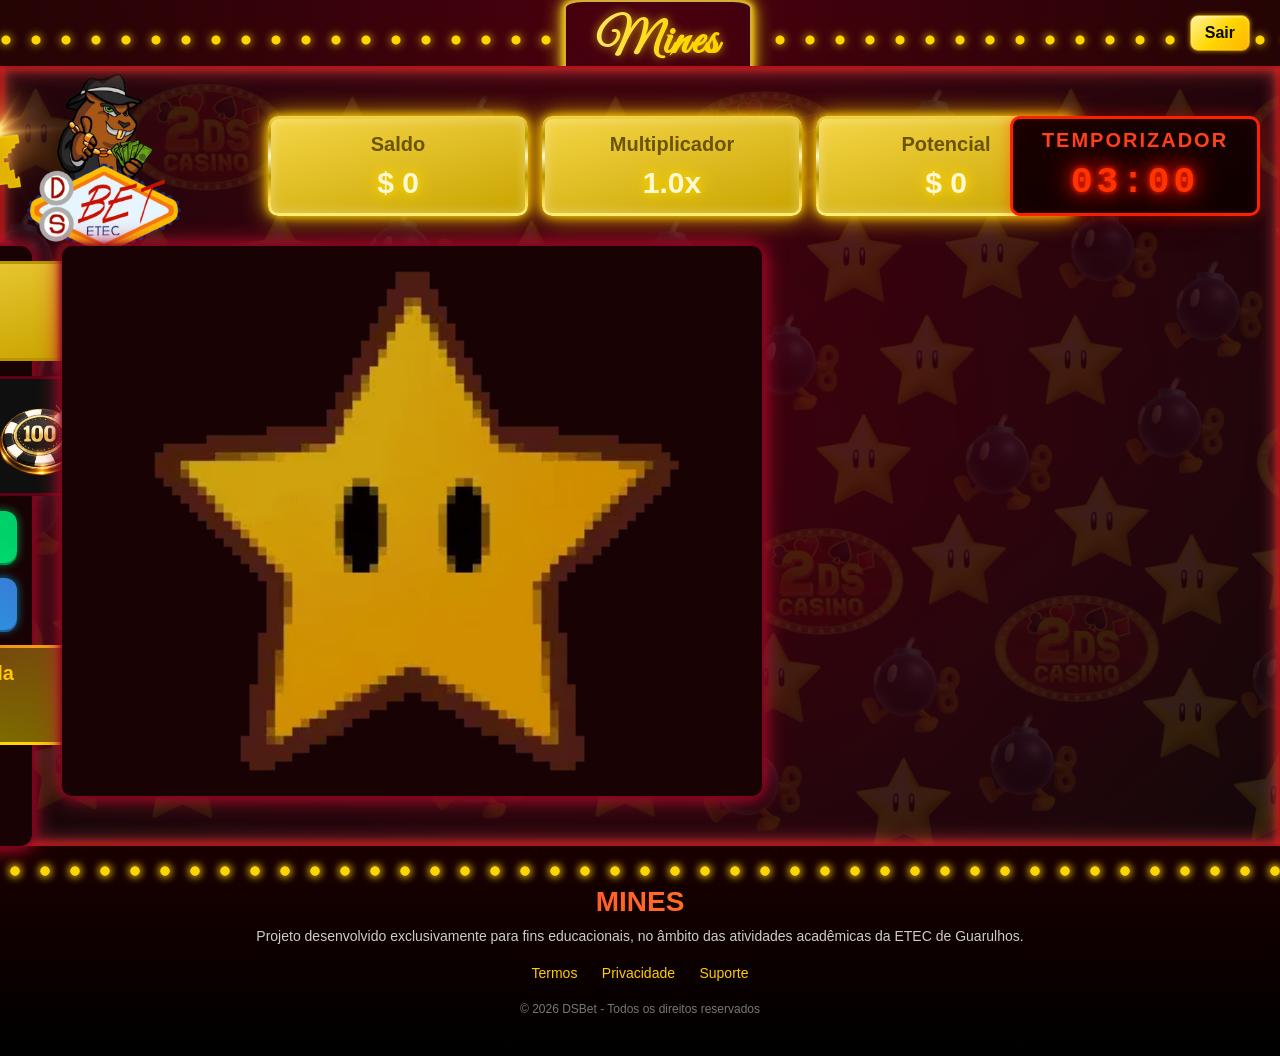
==== commit e9daa723: "atualizações Ajustes no css do index, botão de exportar dados adicionado novamente" ====
--- a/jogo.html
+++ b/jogo.html
@@ -178,6 +178,7 @@
 
         <p class="footer-copy">© 2026 DSBet - Todos os direitos reservados</p>
       </div>
+      <script src="src/js/informacoes.js"></script>
     </footer>
 </body>
 
--- a/src/styles/style.css
+++ b/src/styles/style.css
@@ -1779,4 +1779,16 @@
     .caixa-chance {
         width: 300px;
     }
-}+}
+
+
+
+
+
+
+
+
+
+
+
+
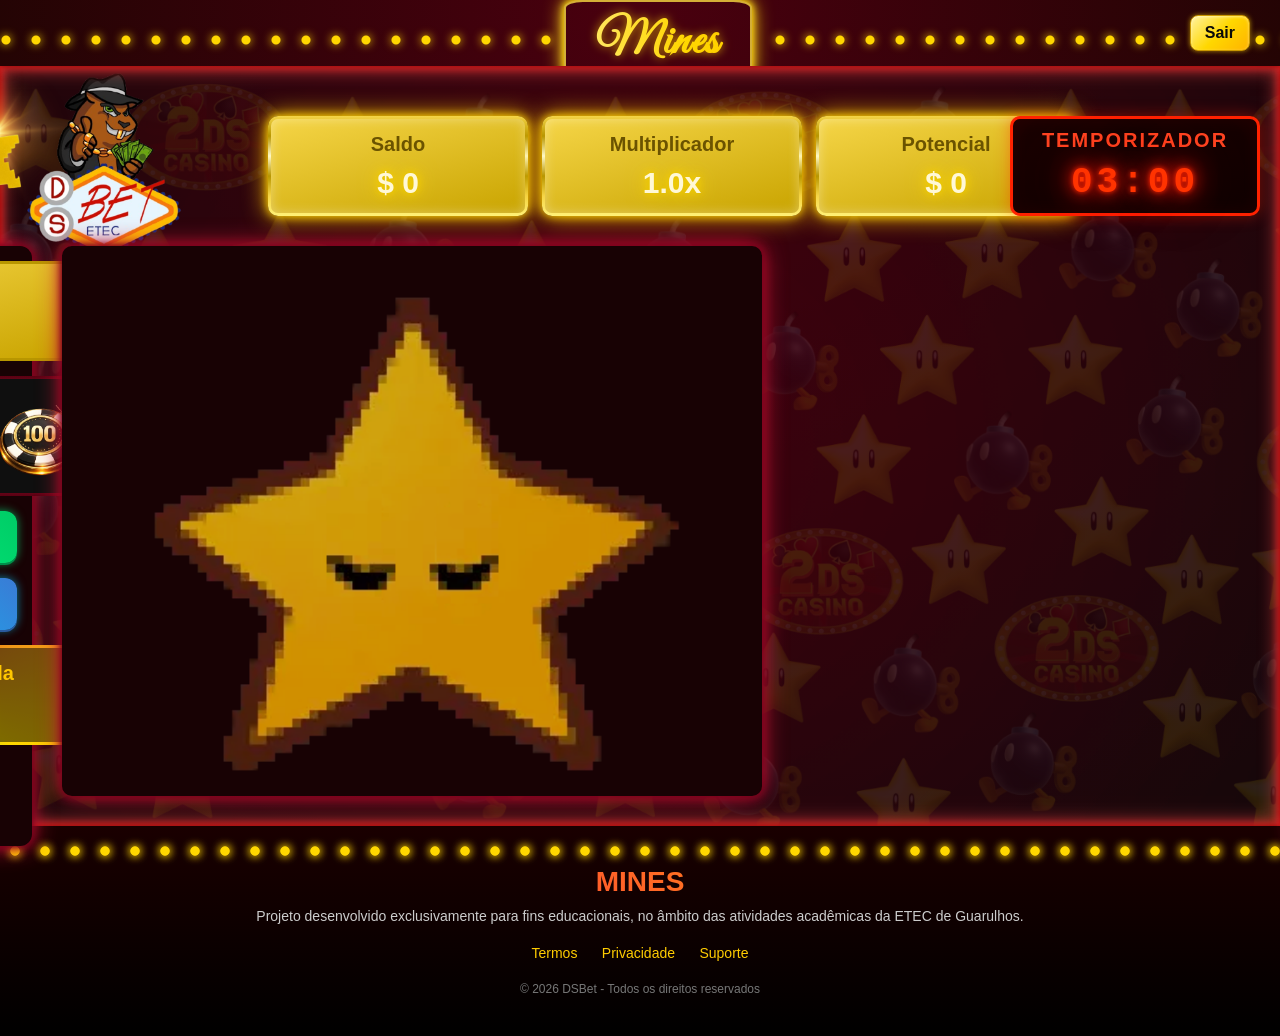
==== commit e403edd3: "footer da página jogp modificado footer da página jogp modificado" ====
--- a/jogo.html
+++ b/jogo.html
@@ -6,6 +6,7 @@
   <meta name="viewport" content="width=device-width, initial-scale=1.0" />
   <link href="https://fonts.googleapis.com/css2?family=Great+Vibes&display=swap" rel="stylesheet" />
   <link rel="stylesheet" href="src/styles/style.css" />
+  <link rel="stylesheet" href="src/styles/footersaldo.css">
   <title>Mines</title>
 </head>
 
--- a/src/styles/footersaldo.css
+++ b/src/styles/footersaldo.css
@@ -0,0 +1,126 @@
+.pagina {
+    display: flex;
+    flex-direction: column;
+    min-height: 100vh;
+}
+
+.form-container {
+    flex: 1;
+}
+
+.footer {
+    position: relative;
+    background: linear-gradient(to top, #000, #1a0000);
+    box-shadow: 
+        0 0 5px #8b0000,
+        0 0 10px #ff1a1a,
+        0 0 20px #ff4d4d;
+    color: #fff;
+    padding: 40px 20px;
+    text-align: center;
+    margin-top: auto;
+}
+
+.footer::before,
+.footer::after {
+    content: "";
+    position: absolute;
+    left: 0;
+    top: 20px;
+    width: 100%;
+    height: 10px;
+    background: radial-gradient(circle, #ffd700 4px, transparent 5px);
+    background-size: 30px 10px;
+    background-repeat: repeat-x;
+    filter: drop-shadow(0 0 5px #ffd700);
+    animation: bolinhasAndando 2s linear infinite;
+}
+@keyframes bolinhasAndando {
+    from {
+        background-position: 0 0;
+    }
+    to {
+        background-position: 30px 0;
+    }
+}
+
+.footer-logo {
+    font-family: 'Fredoka', sans-serif;
+    font-size: 28px;
+    background: linear-gradient(45deg, #ff004c, #ffcc00);
+    background-clip: text;
+    -webkit-background-clip: text;
+    color: transparent;
+    -webkit-text-fill-color: transparent;
+    margin-bottom: 10px;
+}
+.footer-text {
+    font-size: 14px;
+    color: #ccc;
+    margin-bottom: 20px;
+}
+
+.footer-links {
+    margin-bottom: 20px;
+}
+
+.footer-links a {
+    color: #ffcc00;
+    text-decoration: none;
+    margin: 0 10px;
+    font-size: 14px;
+    transition: 0.2s;
+}
+
+.footer-links a:hover {
+    color: #fff;
+    text-shadow: 0 0 10px #ffcc00;
+}
+
+.footer-copy {
+    font-size: 12px;
+    color: #777;
+}
+.malha {
+    display: grid;
+    grid-template-columns: repeat(5, 100px);
+    gap: 20px;
+    justify-content: center;
+    margin-top: 35px;
+}
+.bloco {
+    width: 90px;
+    height: 90px;
+    border-radius: 10px;
+    background: linear-gradient(165deg, #3b0000, #ff1a1a);
+    border: 2px solid #ff1a1a;
+    box-shadow:
+        0 0 5px #8b0000,
+        0 0 10px #ff1a1a;
+    cursor: pointer;
+    transition: 0.2s;
+}
+
+.bloco {
+    position: relative;
+    transform-style: preserve-3d;
+}
+.frente,
+.verso {
+  position: absolute;
+  width: 100%;
+  height: 100%;
+  top: 0;
+  left: 0;
+  backface-visibility: hidden;
+  background-position: center;
+  background-size: cover;
+  border-radius: 10px;
+}
+
+.verso {
+  transform: rotateY(180deg);
+}
+.rotacionado {
+  transform: rotateY(180deg);
+}
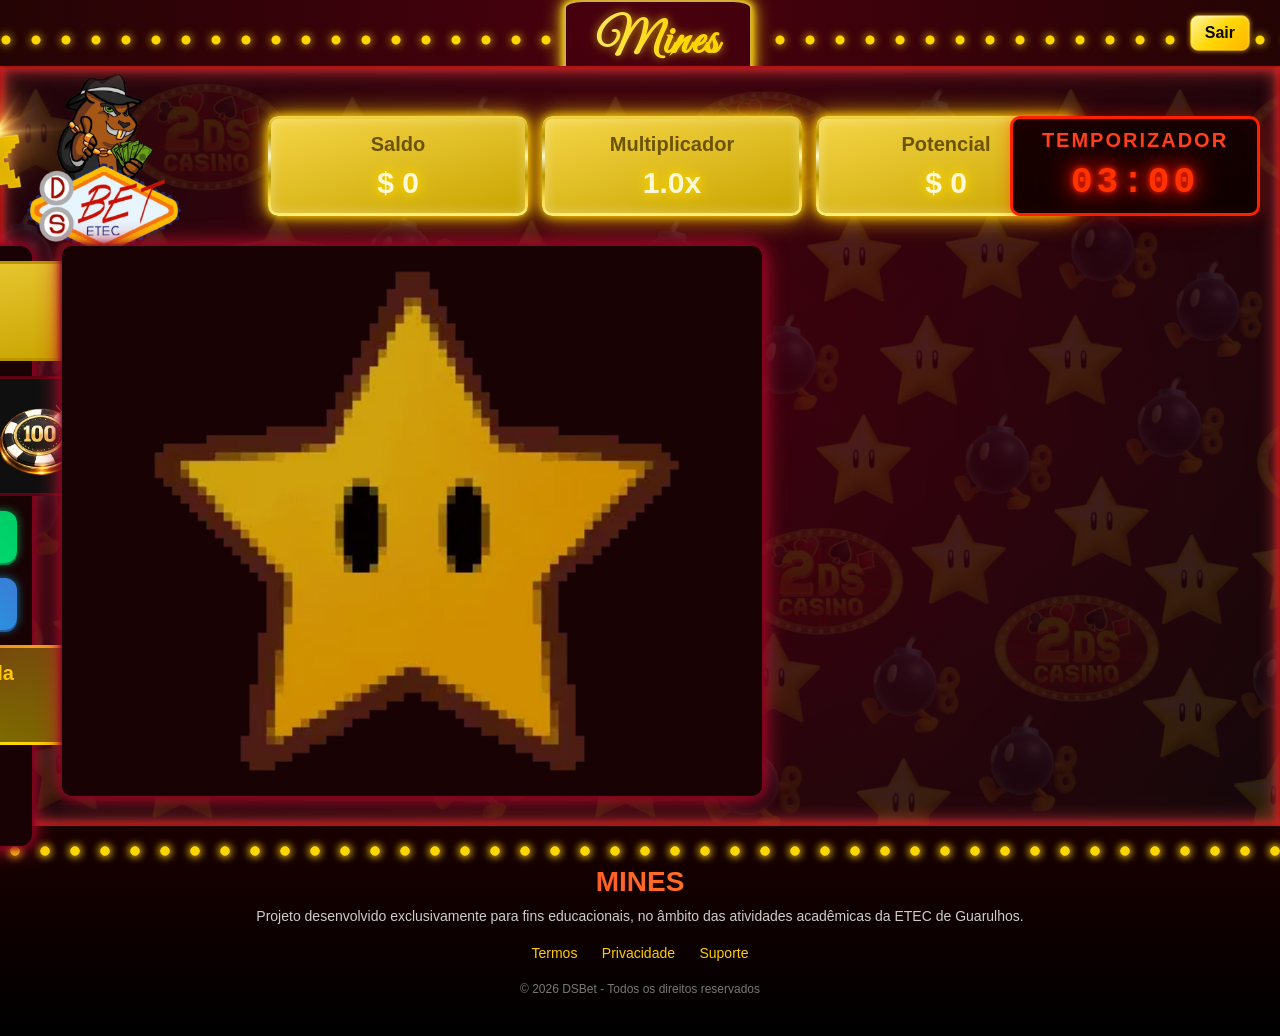
==== commit 2efb0e98: "mudanca nos anuncios" ====
--- a/jogo.html
+++ b/jogo.html
@@ -142,9 +142,9 @@
 
           <div class="anuncio-container">
 
-            <img class="anuncio ativo" src="src/assets/imagens/propagandaeslote.jpeg" />
+            <img class="anuncio ativo" src="src/assets/imagens/slot.jpeg" />
             <img class="anuncio" src="src/assets/imagens/Propaganda Mines (2).png" />
-            <img class="anuncio" src="src/assets/imagens/propagandacartas.jpeg" />
+            <img class="anuncio" src="src/assets/imagens/cards.jpeg" />
 
           </div>
       </section>
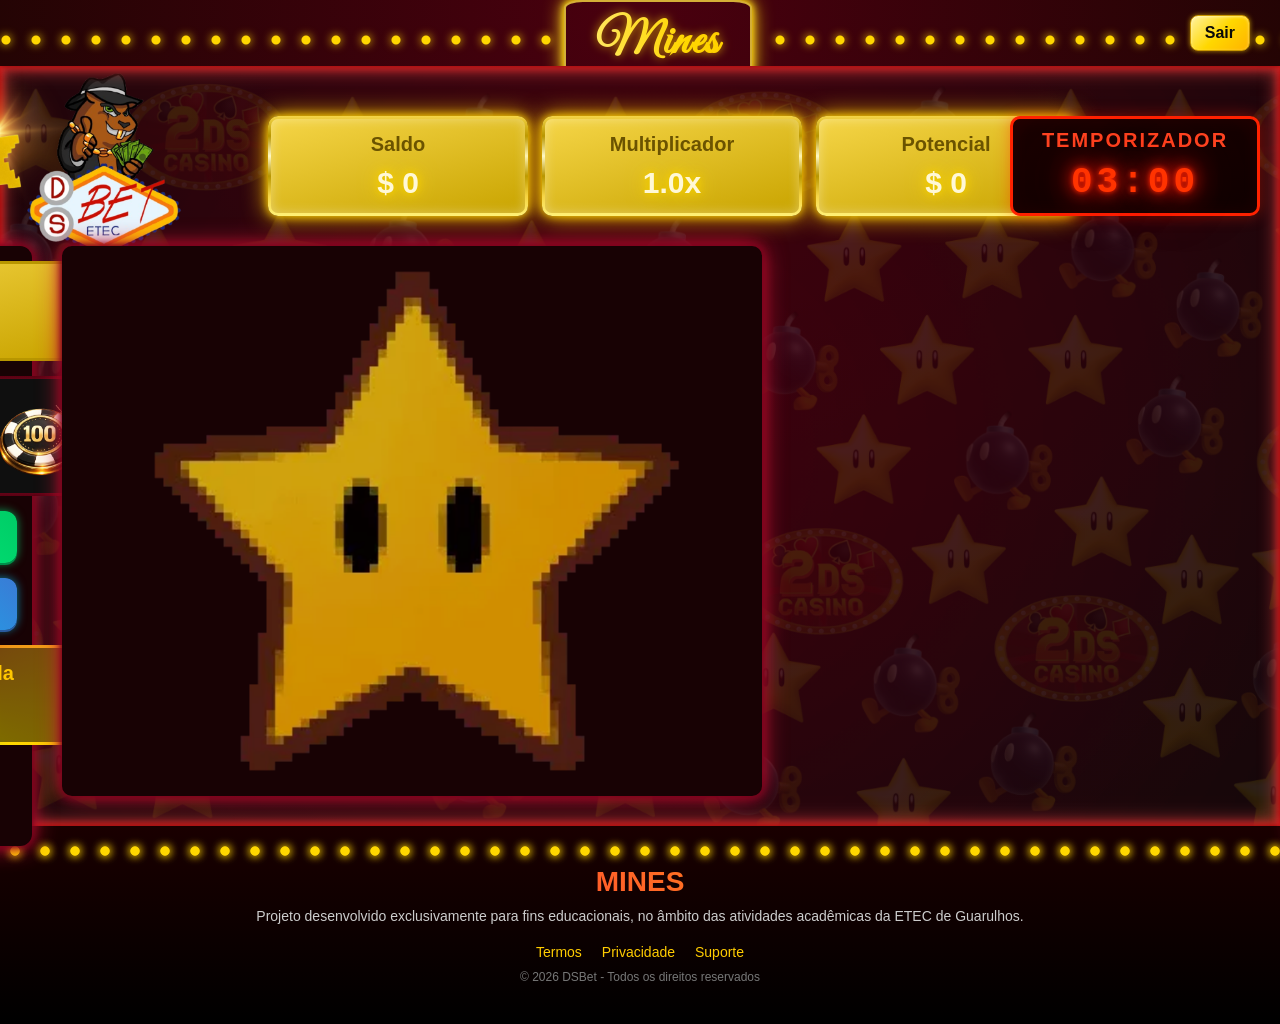
==== commit e558950c: "Merge pull request #111 from Gouveak/dev-kaua Dev kaua" ====
--- a/jogo.html
+++ b/jogo.html
@@ -143,7 +143,6 @@
           <div class="anuncio-container">
 
             <img class="anuncio ativo" src="src/assets/imagens/slot.jpeg" />
-            <img class="anuncio" src="src/assets/imagens/Propaganda Mines (2).png" />
             <img class="anuncio" src="src/assets/imagens/cards.jpeg" />
 
           </div>
--- a/src/styles/footersaldo.css
+++ b/src/styles/footersaldo.css
@@ -61,7 +61,16 @@
 }
 
 .footer-links {
-    margin-bottom: 20px;
+    display: flex;
+    justify-content: center;
+    align-items: center;
+    margin: 10px;
+}
+
+.footer-links img {
+    width: 35px;
+    height: 35px;
+    position: relative;
 }
 
 .footer-links a {
